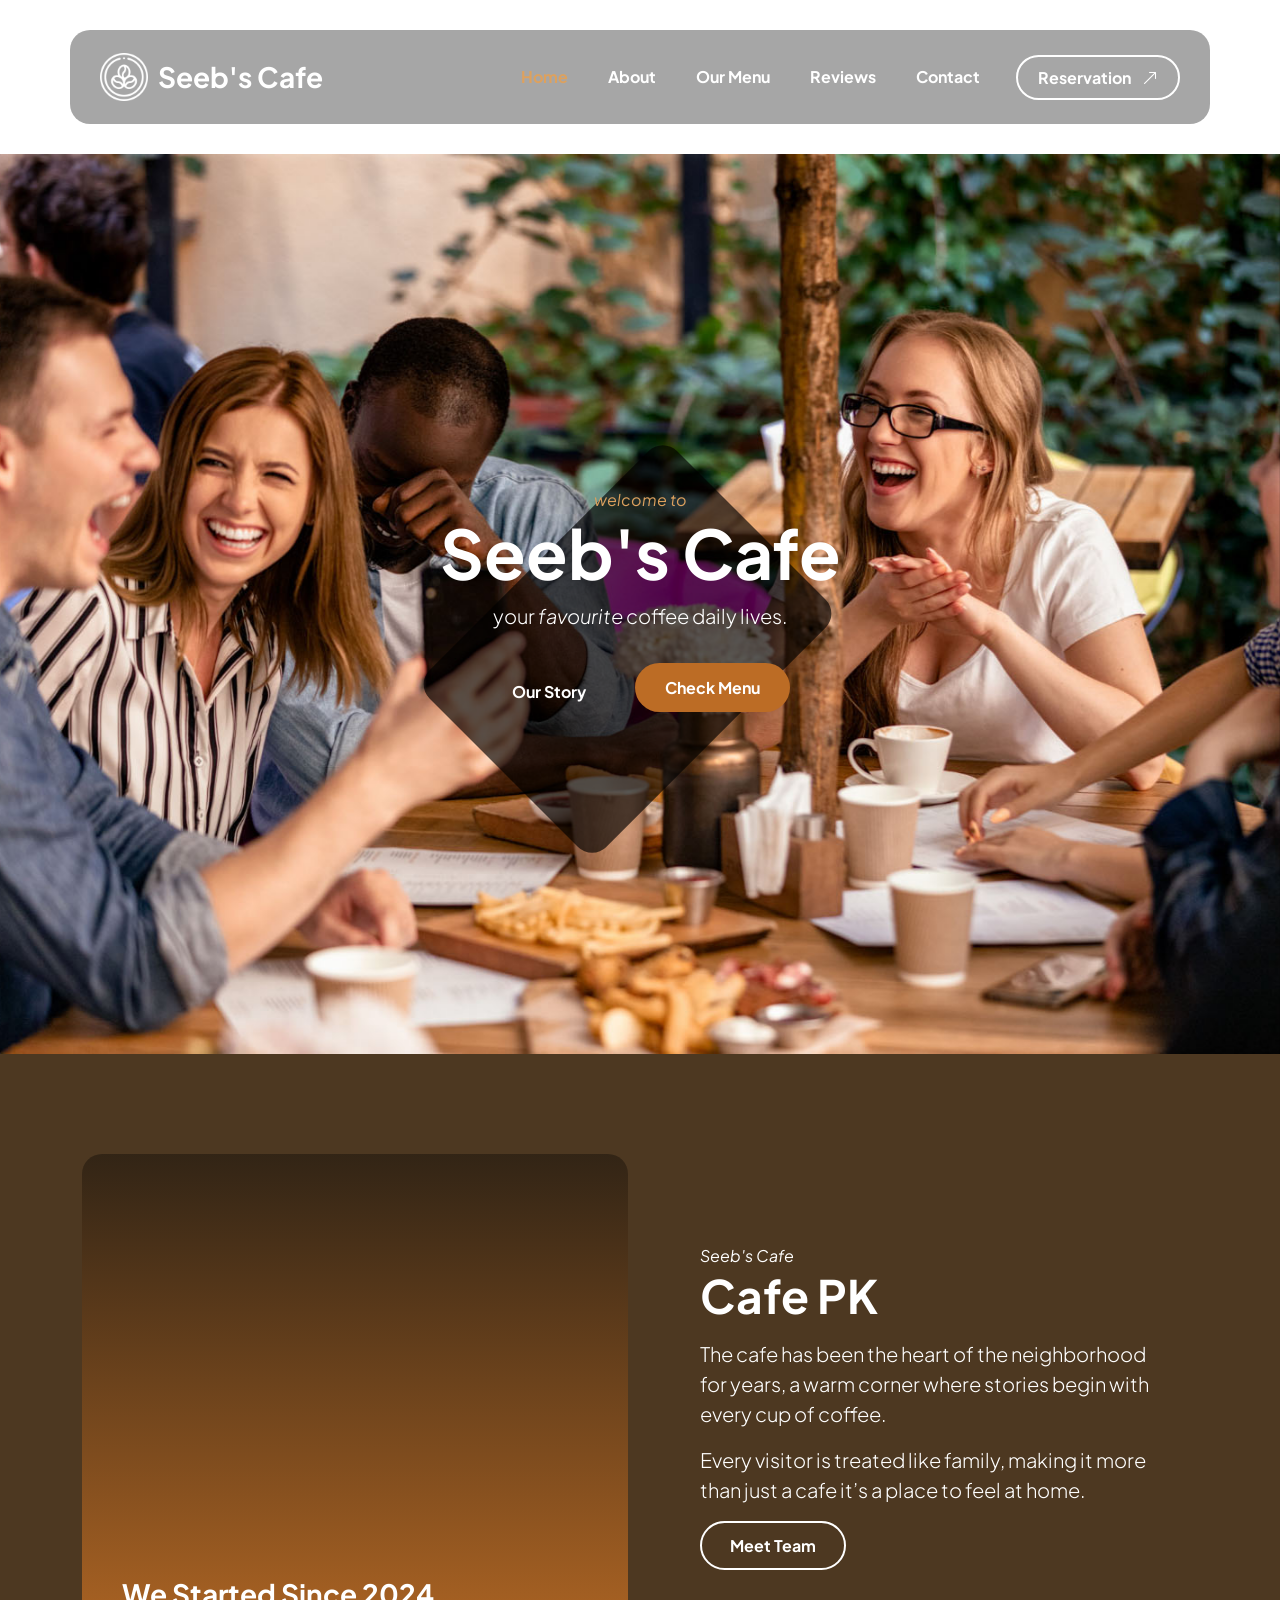
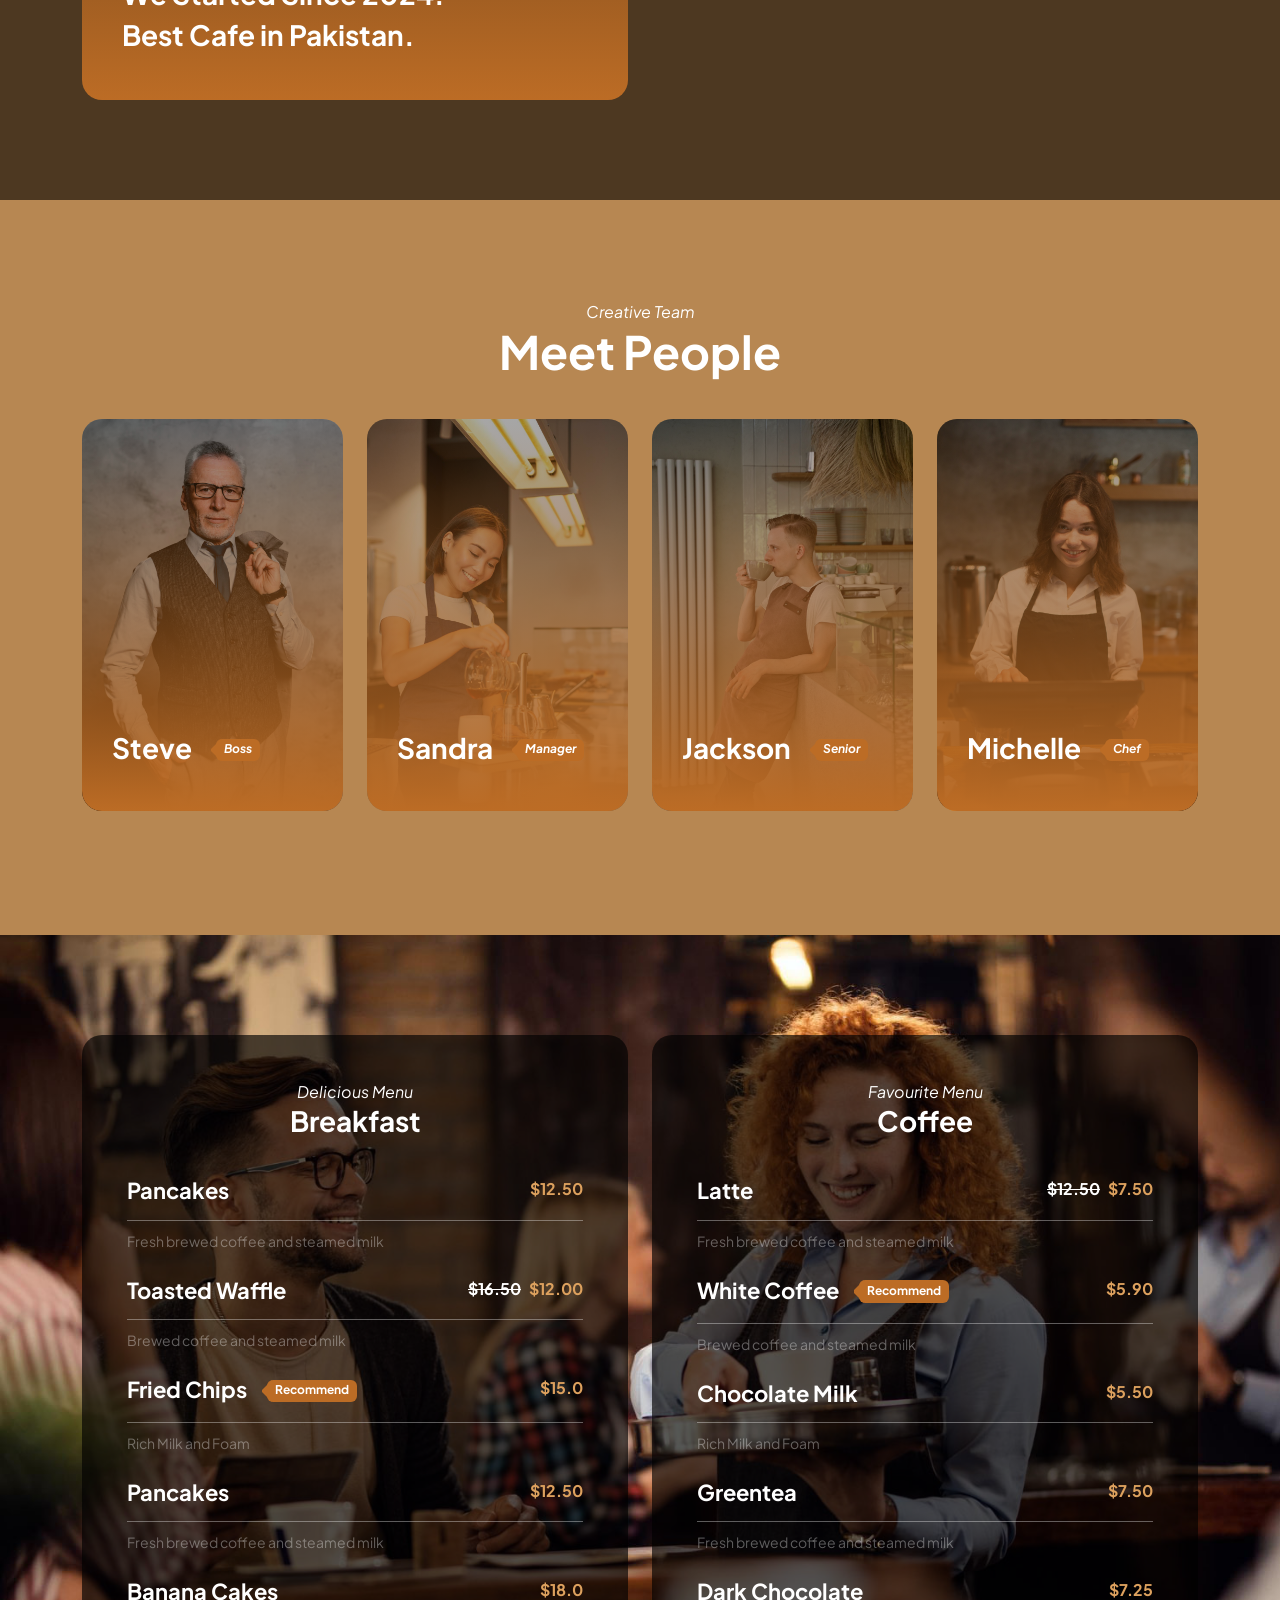
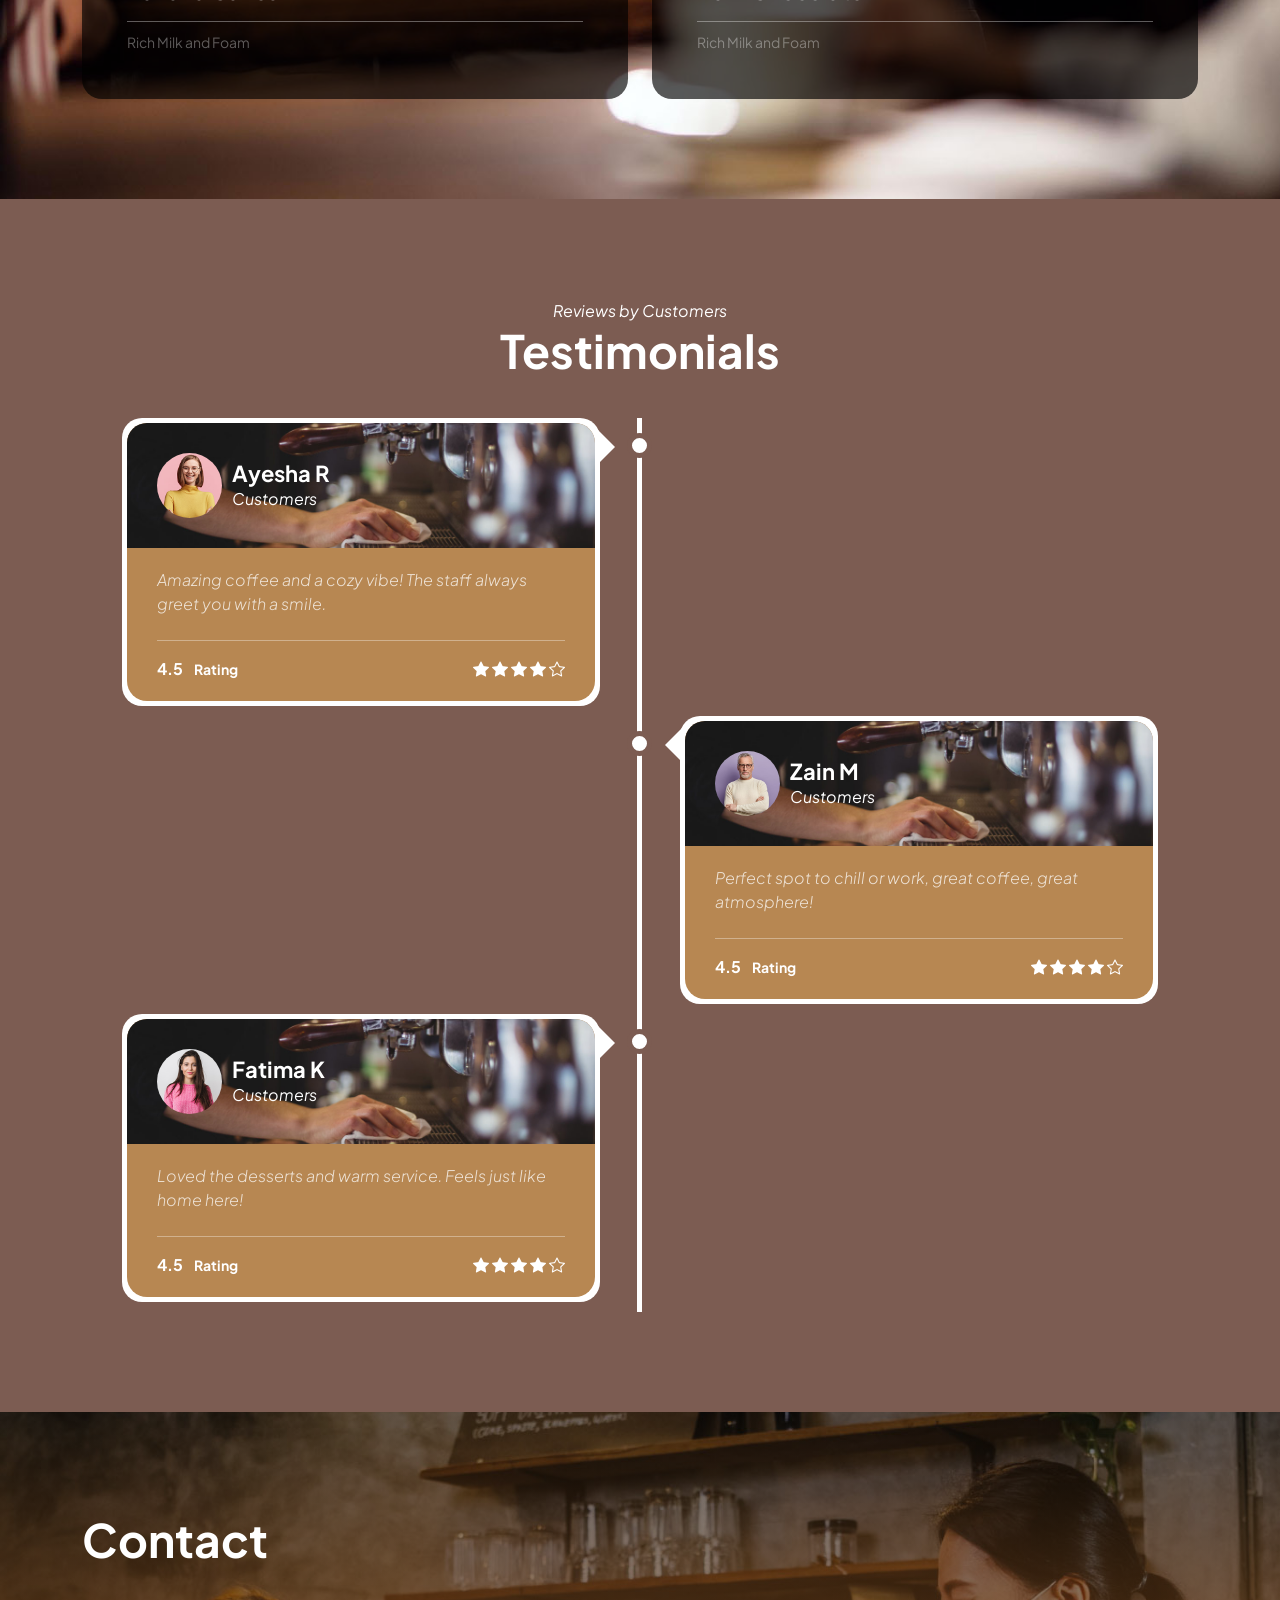
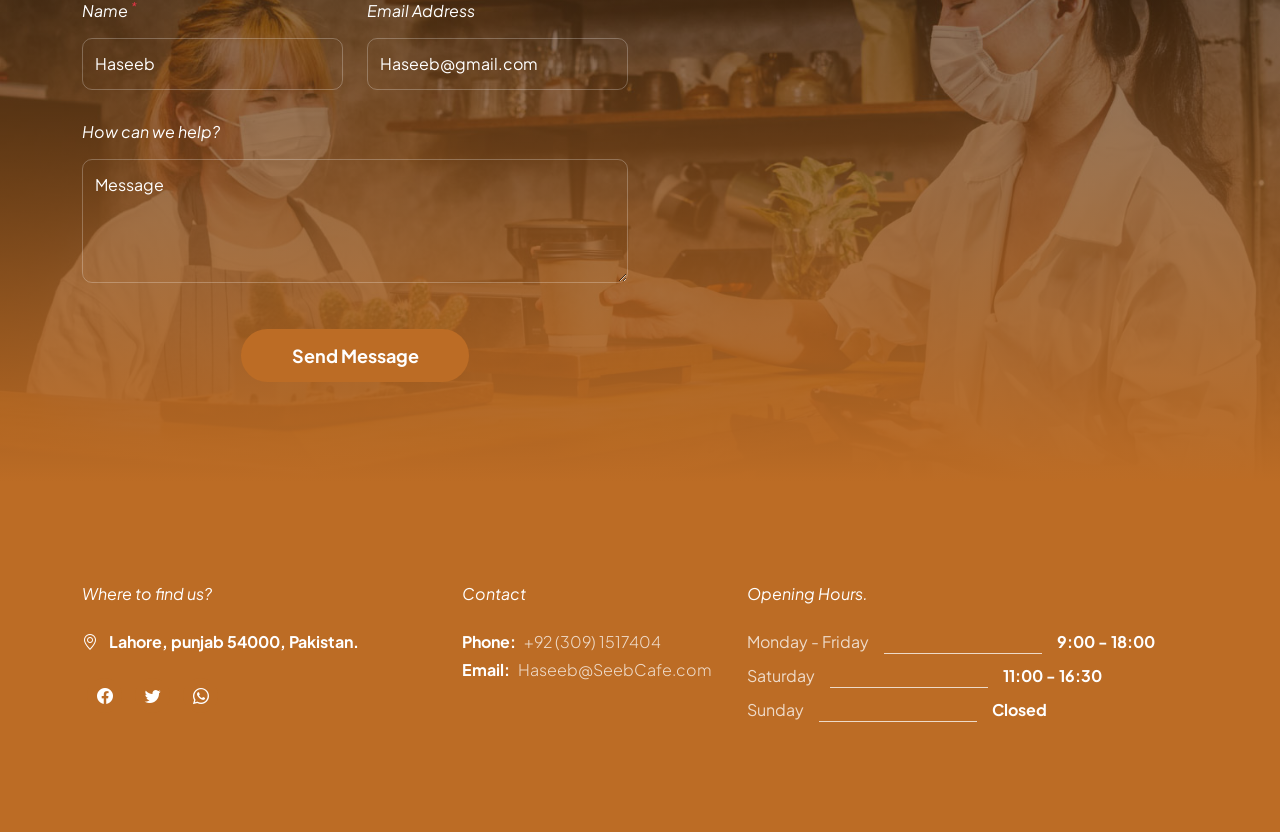
==== index.html @ f433fd65 "initial setup" ====
<!doctype html>
<html lang="en">
    <head>
        <meta charset="utf-8">
        <meta name="viewport" content="width=device-width, initial-scale=1">

        <meta name="description" content="">
        <meta name="author" content="">

        <title>Seeb's Cafe</title>

        <link rel="preconnect" href="https://fonts.googleapis.com">
        
        <link rel="preconnect" href="https://fonts.gstatic.com" crossorigin>

        <link href="https://fonts.googleapis.com/css2?family=Plus+Jakarta+Sans:ital,wght@0,200;0,400;0,600;0,700;1,200;1,700&display=swap" rel="stylesheet">
            
        <link href="css/bootstrap.min.css" rel="stylesheet">

        <link href="css/bootstrap-icons.css" rel="stylesheet">

        <link href="css/vegas.min.css" rel="stylesheet">

        <link href="css/tooplate-barista.css" rel="stylesheet">
        
    </head>
    
    <body>        
    <main>
    <nav class="navbar navbar-expand-lg">                
                    <div class="container">
                        <a class="navbar-brand d-flex align-items-center" href="index.html">
                            <img src="images/coffee-beans.png" class="navbar-brand-image img-fluid" alt="Seeb's Cafe">
                            Seeb's Cafe
                        </a>
        
                        <button class="navbar-toggler" type="button" data-bs-toggle="collapse" data-bs-target="#navbarNav" aria-controls="navbarNav" aria-expanded="false" aria-label="Toggle navigation">
                    <span class="navbar-toggler-icon"></span>
                        </button>
        
                        <div class="collapse navbar-collapse" id="navbarNav">
                            <ul class="navbar-nav ms-lg-auto">
                                <li class="nav-item">
                                    <a class="nav-link click-scroll" href="#section_1">Home</a>
                                </li>
        
                                <li class="nav-item">
                                    <a class="nav-link click-scroll" href="#section_2">About</a>
                                </li>

                                <li class="nav-item">
                                    <a class="nav-link click-scroll" href="#section_3">Our Menu</a>
                                </li>

                                <li class="nav-item">
                                    <a class="nav-link click-scroll" href="#section_4">Reviews</a>
                                </li>

                                <li class="nav-item">
                                    <a class="nav-link click-scroll" href="#section_5">Contact</a>
                                </li>
                            </ul>

                            <div class="ms-lg-3">
                                <a class="btn custom-btn custom-border-btn" href="reservation.html">
                                    Reservation
                                    <i class="bi-arrow-up-right ms-2"></i>
                                </a>
                            </div>
                        </div>
                    </div>
                </nav>


                <section class="hero-section d-flex justify-content-center align-items-center" id="section_1">

                    <div class="container">
                        <div class="row align-items-center">

                            <div class="col-lg-6 col-12 mx-auto">
                                <em class="small-text">welcome to</em>
                                
                                <h1>Seeb's Cafe</h1>

                                <p class="text-white mb-4 pb-lg-2">
                                    your <em>favourite</em> coffee daily lives.
                                </p>

                                <a class="btn custom-btn custom-border-btn smoothscroll me-3" href="#section_2">
                                    Our Story
                                </a>

                                <a class="btn custom-btn smoothscroll me-2 mb-2" href="#section_3"><strong>Check Menu</strong></a>
                            </div>

                        </div>
                    </div>

                    <div class="hero-slides"></div>
                </section>


                <section class="about-section section-padding" id="section_2">
                    <div class="section-overlay"></div>
                    <div class="container">
                        <div class="row align-items-center">

                            <div class="col-lg-6 col-12">
                                <div class="ratio ratio-1x1">
                                    <video autoplay="" loop="" muted="" class="custom-video" poster="">
                                        <source src="videos/pexels-mike-jones-9046237.mp4" type="video/mp4">

                                        Your browser does not support the video tag.
                                    </video>

                                    <div class="about-video-info d-flex flex-column">
                                        <h4 class="mt-auto">We Started Since 2024.</h4>

                                        <h4>Best Cafe in Pakistan.</h4>
                                    </div>
                                </div>
                            </div>

                            <div class="col-lg-5 col-12 mt-4 mt-lg-0 mx-auto">
                                <em class="text-white">Seeb's Cafe</em>

                                <h2 class="text-white mb-3">Cafe PK</h2>

                                <p class="text-white">The cafe has been the heart of the neighborhood for years, a warm corner where stories begin with every cup of coffee.
                                <p class="text-white">Every visitor is treated like family, making it more than just a cafe it’s a place to feel at home.
                                <a href="#Seeb's Cafe-team" class="smoothscroll btn custom-btn custom-border-btn mt-3 mb-4">Meet Team</a>
                            </div>

                        </div>
                    </div>
                </section>


                <section class="People-section section-padding section-bg" id="Seeb's Cafe-team">
                    <div class="container">
                        <div class="row justify-content-center">

                            <div class="col-lg-12 col-12 text-center mb-4 pb-lg-2">
                                <em class="text-white">Creative Team</em>

                                <h2 class="text-white">Meet People</h2>
                            </div>

                            <div class="col-lg-3 col-md-6 col-12 mb-4">
                                <div class="team-block-wrap">
                                    <div class="team-block-info d-flex flex-column">
                                        <div class="d-flex mt-auto mb-3">
                                            <h4 class="text-white mb-0">Steve</h4>

                                            <p class="badge ms-4"><em>Boss</em></p>
                                        </div>
                                    </div>

                                    <div class="team-block-image-wrap">
                                        <img src="images/team/portrait-elegant-old-man-wearing-suit.jpg" class="team-block-image img-fluid" alt="">
                                    </div>
                                </div>
                            </div>

                            <div class="col-lg-3 col-md-6 col-12 mb-4">
                                <div class="team-block-wrap">
                                    <div class="team-block-info d-flex flex-column">
                                        <div class="d-flex mt-auto mb-3">
                                            <h4 class="text-white mb-0">Sandra</h4>

                                            <p class="badge ms-4"><em>Manager</em></p>
                                        </div>
                                    </div>

                                    <div class="team-block-image-wrap">
                                        <img src="images/team/cute-korean-barista-girl-pouring-coffee-prepare-filter-batch-brew-pour-working-cafe.jpg" class="team-block-image img-fluid" alt="">
                                    </div>
                                </div>
                            </div>

                            <div class="col-lg-3 col-md-6 col-12 mb-4">
                                <div class="team-block-wrap">
                                    <div class="team-block-info d-flex flex-column">
                                        <div class="d-flex mt-auto mb-3">
                                            <h4 class="text-white mb-0">Jackson</h4>

                                            <p class="badge ms-4"><em>Senior</em></p>
                                        </div>

                                    </div>

                                    <div class="team-block-image-wrap">
                                        <img src="images/team/small-business-owner-drinking-coffee.jpg" class="team-block-image img-fluid" alt="">
                                    </div>
                                </div>
                            </div>

                            <div class="col-lg-3 col-md-6 col-12">
                                <div class="team-block-wrap">
                                    <div class="team-block-info d-flex flex-column">
                                        <div class="d-flex mt-auto mb-3">
                                            <h4 class="text-white mb-0">Michelle</h4>

                                            <p class="badge ms-4"><em>Chef</em></p>
                                        </div>

                                    </div>

                                    <div class="team-block-image-wrap">
                                        <img src="images/team/smiley-business-woman-working-cashier.jpg" class="team-block-image img-fluid" alt="">
                                    </div>
                                </div>
                            </div>

                        </div>
                    </div>
                </section>


                <section class="menu-section section-padding" id="section_3">
                    <div class="container">
                        <div class="row">

                            <div class="col-lg-6 col-12 mb-4 mb-lg-0">
                                <div class="menu-block-wrap">
                                    <div class="text-center mb-4 pb-lg-2">
                                        <em class="text-white">Delicious Menu</em>
                                        <h4 class="text-white">Breakfast</h4>
                                    </div>

                                    <div class="menu-block">
                                        <div class="d-flex">
                                            <h6>Pancakes</h6>
                                        
                                            <span class="underline"></span>

                                            <strong class="ms-auto">$12.50</strong>
                                        </div>

                                        <div class="border-top mt-2 pt-2">
                                            <small>Fresh brewed coffee and steamed milk</small>
                                        </div>
                                    </div>

                                    <div class="menu-block my-4">
                                        <div class="d-flex">
                                            <h6>
                                                Toasted Waffle
                                            </h6>
                                        
                                            <span class="underline"></span>

                                            <strong class="text-white ms-auto"><del>$16.50</del></strong>

                                            <strong class="ms-2">$12.00</strong>
                                        </div>

                                        <div class="border-top mt-2 pt-2">
                                            <small>Brewed coffee and steamed milk</small>
                                        </div>
                                    </div>

                                    <div class="menu-block">
                                        <div class="d-flex">
                                            <h6>Fried Chips
                                                <span class="badge ms-3">Recommend</span>
                                            </h6>
                                        
                                            <span class="underline"></span>

                                            <strong class="ms-auto">$15.0</strong>
                                        </div>

                                        <div class="border-top mt-2 pt-2">
                                            <small>Rich Milk and Foam</small>
                                        </div>
                                    </div>

                                    <div class="menu-block my-4">
                                        <div class="d-flex">
                                            <h6>Pancakes</h6>
                                        
                                            <span class="underline"></span>

                                            <strong class="ms-auto">$12.50</strong>
                                        </div>

                                        <div class="border-top mt-2 pt-2">
                                            <small>Fresh brewed coffee and steamed milk</small>
                                        </div>
                                    </div>

                                    <div class="menu-block">
                                        <div class="d-flex">
                                            <h6>Banana Cakes</h6>
                                        
                                            <span class="underline"></span>

                                            <strong class="ms-auto">$18.0</strong>
                                        </div>

                                        <div class="border-top mt-2 pt-2">
                                            <small>Rich Milk and Foam</small>
                                        </div>
                                    </div>
                                </div>
                            </div>

                            <div class="col-lg-6 col-12">
                                <div class="menu-block-wrap">
                                    <div class="text-center mb-4 pb-lg-2">
                                        <em class="text-white">Favourite Menu</em>
                                        <h4 class="text-white">Coffee</h4>
                                    </div>

                                    <div class="menu-block">
                                        <div class="d-flex">
                                            <h6>Latte</h6>
                                        
                                            <span class="underline"></span>

                                            <strong class="text-white ms-auto"><del>$12.50</del></strong>

                                            <strong class="ms-2">$7.50</strong>
                                        </div>

                                        <div class="border-top mt-2 pt-2">
                                            <small>Fresh brewed coffee and steamed milk</small>
                                        </div>
                                    </div>

                                    <div class="menu-block my-4">
                                        <div class="d-flex">
                                            <h6>
                                                White Coffee
                                                <span class="badge ms-3">Recommend</span>
                                            </h6>
                                        
                                            <span class="underline"></span>

                                            <strong class="ms-auto">$5.90</strong>
                                        </div>

                                        <div class="border-top mt-2 pt-2">
                                            <small>Brewed coffee and steamed milk</small>
                                        </div>
                                    </div>

                                    <div class="menu-block">
                                        <div class="d-flex">
                                            <h6>Chocolate Milk</h6>
                                        
                                            <span class="underline"></span>

                                            <strong class="ms-auto">$5.50</strong>
                                        </div>

                                        <div class="border-top mt-2 pt-2">
                                            <small>Rich Milk and Foam</small>
                                        </div>
                                    </div>

                                    <div class="menu-block my-4">
                                        <div class="d-flex">
                                            <h6>Greentea</h6>
                                        
                                            <span class="underline"></span>

                                            <strong class="ms-auto">$7.50</strong>
                                        </div>

                                        <div class="border-top mt-2 pt-2">
                                            <small>Fresh brewed coffee and steamed milk</small>
                                        </div>
                                    </div>

                                    <div class="menu-block">
                                        <div class="d-flex">
                                            <h6>Dark Chocolate</h6>
                                        
                                            <span class="underline"></span>

                                            <strong class="ms-auto">$7.25</strong>
                                        </div>

                                        <div class="border-top mt-2 pt-2">
                                            <small>Rich Milk and Foam</small>
                                        </div>
                                    </div>
                                </div>
                            </div>

                        </div>
                    </div>
                </section>


                <section class="reviews-section section-padding section-bg" id="section_4">
                    <div class="container">
                        <div class="row justify-content-center">

                            <div class="col-lg-12 col-12 text-center mb-4 pb-lg-2">
                                <em class="text-white">Reviews by Customers</em>

                                <h2 class="text-white">Testimonials</h2>
                            </div>

                            <div class="timeline">
                                <div class="timeline-container timeline-container-left">
                                    <div class="timeline-content">
                                        <div class="reviews-block">
                                            <div class="reviews-block-image-wrap d-flex align-items-center">
                                                <img src="images/reviews/young-woman-with-round-glasses-yellow-sweater.jpg" class="reviews-block-image img-fluid" alt="">

                                                <div class="">
                                                    <h6 class="text-white mb-0">Ayesha R</h6>
                                                    <em class="text-white"> Customers</em>
                                                </div>
                                            </div>

                                            <div class="reviews-block-info">
                                                <p>Amazing coffee and a cozy vibe! The staff always greet you with a smile.</p>

                                                <div class="d-flex border-top pt-3 mt-4">
                                                    <strong class="text-white">4.5 <small class="ms-2">Rating</small></strong>

                                                    <div class="reviews-group ms-auto">
                                                        <i class="bi-star-fill"></i>
                                                        <i class="bi-star-fill"></i>
                                                        <i class="bi-star-fill"></i>
                                                        <i class="bi-star-fill"></i>
                                                        <i class="bi-star"></i>
                                                    </div>
                                                </div>
                                            </div>
                                        </div>
                                    </div>
                                </div>

                                <div class="timeline-container timeline-container-right">
                                    <div class="timeline-content">
                                        <div class="reviews-block">
                                            <div class="reviews-block-image-wrap d-flex align-items-center">
                                                <img src="images/reviews/senior-man-white-sweater-eyeglasses.jpg" class="reviews-block-image img-fluid" alt="">

                                                <div class="">
                                                    <h6 class="text-white mb-0">Zain M</h6>
                                                    <em class="text-white"> Customers</em>
                                                </div>
                                            </div>

                                            <div class="reviews-block-info">
                                                <p>Perfect spot to chill or work, great coffee, great atmosphere!</p>

                                                <div class="d-flex border-top pt-3 mt-4">
                                                    <strong class="text-white">4.5 <small class="ms-2">Rating</small></strong>

                                                    <div class="reviews-group ms-auto">
                                                        <i class="bi-star-fill"></i>
                                                        <i class="bi-star-fill"></i>
                                                        <i class="bi-star-fill"></i>
                                                        <i class="bi-star-fill"></i>
                                                        <i class="bi-star"></i>
                                                    </div>
                                                </div>
                                            </div>
                                        </div>
                                    </div>
                                </div>

                                <div class="timeline-container timeline-container-left">
                                    <div class="timeline-content">
                                        <div class="reviews-block">
                                            <div class="reviews-block-image-wrap d-flex align-items-center">
                                                <img src="images/reviews/young-beautiful-woman-pink-warm-sweater-natural-look-smiling-portrait-isolated-long-hair.jpg" class="reviews-block-image img-fluid" alt="">

                                                <div class="">
                                                    <h6 class="text-white mb-0">Fatima K</h6>
                                                    <em class="text-white"> Customers</em>
                                                </div>
                                            </div>

                                            <div class="reviews-block-info">
                                                <p>Loved the desserts and warm service. Feels just like home here!</p>

                                                <div class="d-flex border-top pt-3 mt-4">
                                                    <strong class="text-white">4.5 <small class="ms-2">Rating</small></strong>

                                                    <div class="reviews-group ms-auto">
                                                        <i class="bi-star-fill"></i>
                                                        <i class="bi-star-fill"></i>
                                                        <i class="bi-star-fill"></i>
                                                        <i class="bi-star-fill"></i>
                                                        <i class="bi-star"></i>
                                                    </div>
                                                </div>
                                            </div>
                                        </div>
                                    </div>
                                </div>
                            </div>

                        </div>
                    </div>
                </section>


                <section class="contact-section section-padding" id="section_5">
                    <div class="container">
                        <div class="row">   

                            <div class="col-lg-12 col-12">
                                <h2 class="text-white mb-4 pb-lg-2">Contact</h2>
                            </div>

                            <div class="col-lg-6 col-12">
                                <form action="#" method="post" class="custom-form contact-form" role="form">

                                <div class="row">
                                    
                                    <div class="col-lg-6 col-12">
                                        <label for="name" class="form-label">Name <sup class="text-danger">*</sup></label>

                                        <input type="text" name="name" id="name" class="form-control" placeholder="Haseeb" required="">
                                    </div>

                                    <div class="col-lg-6 col-12">
                                        <label for="email" class="form-label">Email Address</label>

                                        <input type="email" name="email" id="email" pattern="[^ @]*@[^ @]*" class="form-control" placeholder="Haseeb@gmail.com" required="">
                                    </div>

                                    <div class="col-12">
                                        <label for="message" class="form-label">How can we help?</label>

                                        <textarea name="message" rows="4" class="form-control" id="message" placeholder="Message" required=""></textarea>
                                        
                                    </div>
                                </div>

                                <div class="col-lg-5 col-12 mx-auto mt-3">
                                    <button type="submit" class="form-control">Send Message</button>
                                </div>
                            </form>
                            </div>

                            <div class="col-lg-6 col-12 mx-auto mt-5 mt-lg-0 ps-lg-5">
                                <iframe class="google-map" src="https://www.google.com/maps/embed?pb=!1m18!1m12!1m3!1d5039.668141741662!2d72.81814769288509!3d19.043340656729775!2m3!1f0!2f0!3f0!3m2!1i1024!2i768!4f13.1!3m3!1m2!1s0x3be7c994f34a7355%3A0x2680d63a6f7e33c2!2sLover%20Point!5e1!3m2!1sen!2sth!4v1692722771770!5m2!1sen!2sth" width="100%" height="300" style="border:0;" allowfullscreen="" loading="lazy" referrerpolicy="no-referrer-when-downgrade"></iframe>  
                            </div>

                        </div>
                    </div>
                </section>


                <footer class="site-footer">
                    <div class="container">
                        <div class="row">

                            <div class="col-lg-4 col-12 me-auto">
                                <em class="text-white d-block mb-4">Where to find us?</em>

                                <strong class="text-white">
                                    <i class="bi-geo-alt me-2"></i>
                                    Lahore, punjab 54000, Pakistan.
                                </strong>

                                <ul class="social-icon mt-4">
                                    <li class="social-icon-item">
                                        <a href="#" class="social-icon-link bi-facebook">
                                        </a>
                                    </li>
        
                                    <li class="social-icon-item">
                                        <a href="https://x.com/minthu" target="_new" class="social-icon-link bi-twitter">
                                        </a>
                                    </li>

                                    <li class="social-icon-item">
                                        <a href="#" class="social-icon-link bi-whatsapp">
                                        </a>
                                    </li>
                                </ul>
                            </div>

                            <div class="col-lg-3 col-12 mt-4 mb-3 mt-lg-0 mb-lg-0">
                                <em class="text-white d-block mb-4">Contact</em>

                                <p class="d-flex mb-1">
                                    <strong class="me-2">Phone:</strong>
                                    <a href="tel: 305-240-9671" class="site-footer-link">
                                        +92 (309) 1517404
                                    </a>
                                </p>

                                <p class="d-flex">
                                    <strong class="me-2">Email:</strong>

                                    <a href="mailto:info@yourgmail.com" class="site-footer-link">
                                        Haseeb@SeebCafe.com
                                    </a>
                                </p>
                            </div>


                            <div class="col-lg-5 col-12">
                                <em class="text-white d-block mb-4">Opening Hours.</em>

                                <ul class="opening-hours-list">
                                    <li class="d-flex">
                                        Monday - Friday
                                        <span class="underline"></span>

                                        <strong>9:00 - 18:00</strong>
                                    </li>

                                    <li class="d-flex">
                                        Saturday
                                        <span class="underline"></span>

                                        <strong>11:00 - 16:30</strong>
                                    </li>

                                    <li class="d-flex">
                                        Sunday
                                        <span class="underline"></span>

                                        <strong>Closed</strong>
                                    </li>
                                </ul>
                            </div>

                            
                    </div>
                </footer>
            </main>

        <script src="js/jquery.min.js"></script>
        <script src="js/bootstrap.min.js"></script>
        <script src="js/jquery.sticky.js"></script>
        <script src="js/click-scroll.js"></script>
        <script src="js/vegas.min.js"></script>
        <script src="js/custom.js"></script>

    </body>
</html>
---- css/vegas.min.css ----
.vegas-content-scrollable,.vegas-overlay,.vegas-slide,.vegas-slide-inner,.vegas-timer{position:absolute;top:0;left:0;bottom:0;right:0;overflow:hidden;border:none;padding:0;margin:0}.vegas-content-scrollable{position:relative;height:100%;overflow:auto}.vegas-overlay{opacity:.5;background:url(./overlays/02.png) center center}.vegas-timer{top:auto;bottom:0;height:2px}.vegas-timer-progress{width:0%;height:100%;background:#fff;transition:width ease-out}.vegas-timer-running .vegas-timer-progress{width:100%}.vegas-slide,.vegas-slide-inner{margin:0;padding:0;background:center center no-repeat;transform:translateZ(0);will-change:transform,opacity}body .vegas-container{overflow:hidden!important;position:relative}.vegas-video{min-width:100%;min-height:100%;width:auto;height:auto}body.vegas-container{overflow:auto;position:static;z-index:-2}body.vegas-container>.vegas-overlay,body.vegas-container>.vegas-slide,body.vegas-container>.vegas-timer{position:fixed;z-index:-1}.vegas-transition-blur,.vegas-transition-blur2{opacity:0;filter:blur(32px) brightness(1.01)}.vegas-transition-blur-in,.vegas-transition-blur2-in{opacity:1;filter:blur(0) brightness(1.01)}.vegas-transition-blur2-out{opacity:0}.vegas-transition-burn,.vegas-transition-burn2{opacity:0;filter:contrast(1000%) saturate(1000%)}.vegas-transition-burn-in,.vegas-transition-burn2-in{opacity:1;filter:contrast(100%) saturate(100%)}.vegas-transition-burn2-out{opacity:0;filter:contrast(1000%) saturate(1000%)}.vegas-transition-fade,.vegas-transition-fade2{opacity:0}.vegas-transition-fade-in,.vegas-transition-fade2-in{opacity:1}.vegas-transition-fade2-out{opacity:0}.vegas-transition-flash,.vegas-transition-flash2{opacity:0;filter:brightness(25)}.vegas-transition-flash-in,.vegas-transition-flash2-in{opacity:1;filter:brightness(1)}.vegas-transition-flash2-out{opacity:0;filter:brightness(25)}.vegas-transition-negative,.vegas-transition-negative2{opacity:0;filter:invert(100%)}.vegas-transition-negative-in,.vegas-transition-negative2-in{opacity:1;filter:invert(0)}.vegas-transition-negative2-out{opacity:0;filter:invert(100%)}.vegas-transition-slideDown,.vegas-transition-slideDown2{transform:translateY(-100%)}.vegas-transition-slideDown-in,.vegas-transition-slideDown2-in{transform:translateY(0)}.vegas-transition-slideDown2-out{transform:translateY(100%)}.vegas-transition-slideLeft,.vegas-transition-slideLeft2{transform:translateX(100%)}.vegas-transition-slideLeft-in,.vegas-transition-slideLeft2-in{transform:translateX(0)}.vegas-transition-slideLeft2-out,.vegas-transition-slideRight,.vegas-transition-slideRight2{transform:translateX(-100%)}.vegas-transition-slideRight-in,.vegas-transition-slideRight2-in{transform:translateX(0)}.vegas-transition-slideRight2-out{transform:translateX(100%)}.vegas-transition-slideUp,.vegas-transition-slideUp2{transform:translateY(100%)}.vegas-transition-slideUp-in,.vegas-transition-slideUp2-in{transform:translateY(0)}.vegas-transition-slideUp2-out{transform:translateY(-100%)}.vegas-transition-swirlLeft,.vegas-transition-swirlLeft2{transform:scale(2) rotate(35deg);opacity:0}.vegas-transition-swirlLeft-in,.vegas-transition-swirlLeft2-in{transform:scale(1) rotate(0);opacity:1}.vegas-transition-swirlLeft2-out,.vegas-transition-swirlRight,.vegas-transition-swirlRight2{transform:scale(2) rotate(-35deg);opacity:0}.vegas-transition-swirlRight-in,.vegas-transition-swirlRight2-in{transform:scale(1) rotate(0);opacity:1}.vegas-transition-swirlRight2-out{transform:scale(2) rotate(35deg);opacity:0}.vegas-transition-zoomIn,.vegas-transition-zoomIn2{transform:scale(0);opacity:0}.vegas-transition-zoomIn-in,.vegas-transition-zoomIn2-in{transform:scale(1);opacity:1}.vegas-transition-zoomIn2-out,.vegas-transition-zoomOut,.vegas-transition-zoomOut2{transform:scale(2);opacity:0}.vegas-transition-zoomOut-in,.vegas-transition-zoomOut2-in{transform:scale(1);opacity:1}.vegas-transition-zoomOut2-out{transform:scale(0);opacity:0}.vegas-animation-kenburns{-webkit-animation:kenburns ease-out;animation:kenburns ease-out}@-webkit-keyframes kenburns{0%{transform:scale(1.5)}100%{transform:scale(1)}}@keyframes kenburns{0%{transform:scale(1.5)}100%{transform:scale(1)}}.vegas-animation-kenburnsDownLeft{-webkit-animation:kenburnsDownLeft ease-out;animation:kenburnsDownLeft ease-out}@-webkit-keyframes kenburnsDownLeft{0%{transform:scale(1.5) translate(10%,-10%)}100%{transform:scale(1) translate(0,0)}}@keyframes kenburnsDownLeft{0%{transform:scale(1.5) translate(10%,-10%)}100%{transform:scale(1) translate(0,0)}}.vegas-animation-kenburnsDownRight{-webkit-animation:kenburnsDownRight ease-out;animation:kenburnsDownRight ease-out}@-webkit-keyframes kenburnsDownRight{0%{transform:scale(1.5) translate(-10%,-10%)}100%{transform:scale(1) translate(0,0)}}@keyframes kenburnsDownRight{0%{transform:scale(1.5) translate(-10%,-10%)}100%{transform:scale(1) translate(0,0)}}.vegas-animation-kenburnsDown{-webkit-animation:kenburnsDown ease-out;animation:kenburnsDown ease-out}@-webkit-keyframes kenburnsDown{0%{transform:scale(1.5) translate(0,-10%)}100%{transform:scale(1) translate(0,0)}}@keyframes kenburnsDown{0%{transform:scale(1.5) translate(0,-10%)}100%{transform:scale(1) translate(0,0)}}.vegas-animation-kenburnsLeft{-webkit-animation:kenburnsLeft ease-out;animation:kenburnsLeft ease-out}@-webkit-keyframes kenburnsLeft{0%{transform:scale(1.5) translate(10%,0)}100%{transform:scale(1) translate(0,0)}}@keyframes kenburnsLeft{0%{transform:scale(1.5) translate(10%,0)}100%{transform:scale(1) translate(0,0)}}.vegas-animation-kenburnsRight{-webkit-animation:kenburnsRight ease-out;animation:kenburnsRight ease-out}@-webkit-keyframes kenburnsRight{0%{transform:scale(1.5) translate(-10%,0)}100%{transform:scale(1) translate(0,0)}}@keyframes kenburnsRight{0%{transform:scale(1.5) translate(-10%,0)}100%{transform:scale(1) translate(0,0)}}.vegas-animation-kenburnsUpLeft{-webkit-animation:kenburnsUpLeft ease-out;animation:kenburnsUpLeft ease-out}@-webkit-keyframes kenburnsUpLeft{0%{transform:scale(1.5) translate(10%,10%)}100%{transform:scale(1) translate(0,0)}}@keyframes kenburnsUpLeft{0%{transform:scale(1.5) translate(10%,10%)}100%{transform:scale(1) translate(0,0)}}.vegas-animation-kenburnsUpRight{-webkit-animation:kenburnsUpRight ease-out;animation:kenburnsUpRight ease-out}@-webkit-keyframes kenburnsUpRight{0%{transform:scale(1.5) translate(-10%,10%)}100%{transform:scale(1) translate(0,0)}}@keyframes kenburnsUpRight{0%{transform:scale(1.5) translate(-10%,10%)}100%{transform:scale(1) translate(0,0)}}.vegas-animation-kenburnsUp{-webkit-animation:kenburnsUp ease-out;animation:kenburnsUp ease-out}@-webkit-keyframes kenburnsUp{0%{transform:scale(1.5) translate(0,10%)}100%{transform:scale(1) translate(0,0)}}@keyframes kenburnsUp{0%{transform:scale(1.5) translate(0,10%)}100%{transform:scale(1) translate(0,0)}}
/*# sourceMappingURL=vegas.min.css.map */
---- css/tooplate-barista.css ----
:root {
--white-color:                  #ffffff;
--primary-color:                #BC6C25;
--secondary-color:              #DDA15E;
--section-bg-color:             #b78752;
--custom-btn-bg-color:          #BC6C25;
--custom-btn-bg-hover-color:    #DDA15E;
--dark-color:                   #000000;
--p-color:                      #717275;
--border-color:                 #7fffd4;
--link-hover-color:             #E76F51;
--body-font-family:             'Plus Jakarta Sans', sans-serif;
--h1-font-size:                 68px;
--h2-font-size:                 46px;
--h3-font-size:                 32px;
--h4-font-size:                 28px;
--h5-font-size:                 24px;
--h6-font-size:                 22px;
--p-font-size:                  20px;
--btn-font-size:                16px;
--form-btn-font-size:           18px;
--menu-font-size:               16px;
--border-radius-large:          100px;
--border-radius-medium:         20px;
--border-radius-small:          10px;
--font-weight-thin:             200;
--font-weight-light:            300;
--font-weight-normal:           400;
--font-weight-bold:             700;
}
body {
background-color: var(--white-color);
font-family: var(--body-font-family); 
}
h2,h3,h4,h5,h6 {
  color: var(--dark-color);
}
h1,h2,h3,h4,h5,h6 {
  font-weight: var(--font-weight-bold);
}
h1 {
  font-size: var(--h1-font-size);
}
h2 {
  font-size: var(--h2-font-size);
}
h3 {
  font-size: var(--h3-font-size);
}
h4 {
  font-size: var(--h4-font-size);
}
h5 {
  font-size: var(--h5-font-size);
}
h6 {
  font-size: var(--h6-font-size);
}
p {
  color: var(--p-color);
  font-size: var(--p-font-size);
  font-weight: var(--font-weight-light);
}

ul li {
  color: var(--p-color);
  font-size: var(--p-font-size);
  font-weight: var(--font-weight-light);
}

a, 
button {
  touch-action: manipulation;
  transition: all 0.3s;
}

a {
  display: inline-block;
  color: var(--primary-color);
  text-decoration: none;
}

a:hover {
  color: var(--link-hover-color);
}

b,
strong {
  font-weight: var(--font-weight-bold);
}


/*---------------------------------------
  SECTION               
-----------------------------------------*/
.section-padding {
  padding-top: 100px;
  padding-bottom: 100px;
}

.section-bg {
  background-color: var(--section-bg-color);
}

.section-overlay {
  background-color: var(--dark-color);
  position: absolute;
  z-index: 9;
  top: 0;
  left: 0;
  pointer-events: none;
  width: 100%;
  height: 100%;
  opacity: 0.65;
}

.section-overlay + .container {
  position: relative;
  z-index: 22;
}

.back-top-icon {
  font-size: var(--h2-font-size);
}


/*---------------------------------------
  TIMELINE               
-----------------------------------------*/
.timeline {
  position: relative;
  max-width: 1200px;
  margin: 0 auto;
}

.timeline::after {
  content: '';
  position: absolute;
  width: 5px;
  background-color: var(--white-color);
  top: 0;
  bottom: 0;
  left: 50%;
  margin-left: -3px;
}

.timeline-container {
  padding: 10px 40px;
  padding-top: 0;
  position: relative;
  background-color: inherit;
  width: 50%;
}

.timeline-container::after {
  content: '';
  position: absolute;
  width: 25px;
  height: 25px;
  right: -12px;
  background-color: var(--white-color);
  border: 5px solid #7c5c52;
  top: 15px;
  border-radius: 50%;
  z-index: 1;
}

.timeline-container-left {
  left: 0;
}

.timeline-container-right {
  left: 50%;
}

.timeline-container-left::before {
  content: " ";
  height: 0;
  position: absolute;
  top: 9px;
  width: 0;
  z-index: 1;
  right: 25px;
  border: medium solid white;
  border-width: 20px 0 20px 20px;
  border-color: transparent transparent transparent white;
}

.timeline-container-right::before {
  content: " ";
  height: 0;
  position: absolute;
  top: 9px;
  width: 0;
  z-index: 1;
  left: 25px;
  border: medium solid white;
  border-width: 20px 20px 20px 0;
  border-color: transparent white transparent transparent;
}

.timeline-container-right::after {
  left: -13px;
}

.timeline-content {
  padding: 5px;
  background-color: var(--white-color);
  position: relative;
  border-radius: var(--border-radius-medium);
}

@media screen and (max-width: 991px) {
  .timeline::after {
    left: 31px;
  }

  .timeline-container {
    width: 100%;
    padding-left: 70px;
    padding-right: 25px;
  }

  .timeline-container::before {
    left: 58px;
    border: medium solid white;
    border-width: 20px 20px 20px 0;
    border-color: transparent white transparent transparent;
  }

  .timeline-container-left::after, .timeline-container-right::after {
    left: 6px;
  }

  .timeline-container-right {
    left: 0%;
  }
}


/*---------------------------------------
  CUSTOM BUTTON               
-----------------------------------------*/
.custom-btn {
  background: var(--custom-btn-bg-color);
  border: 2px solid transparent;
  border-radius: var(--border-radius-large);
  color: var(--white-color);
  font-size: var(--btn-font-size);
  font-weight: var(--font-weight-bold);
  line-height: normal;
  transition: all 0.3s;
  padding: 12px 28px;
}

.custom-btn:hover {
  background: var(--custom-btn-bg-hover-color);
  color: var(--white-color);
}

.custom-border-btn {
  background: transparent;
  border: 2px solid var(--white-color);
  color: var(--white-color);
}

.custom-border-btn:hover {
  background: var(--white-color);
  color: var(--secondary-color);
}

.custom-btn-bg-white {
  border-color: var(--white-color);
  color: var(--white-color);
}

.custom-btn-italic {
  font-style: italic;
}


/*---------------------------------------
  NAVIGATION BAR & OFFCANVAS              
-----------------------------------------*/
.sticky-wrapper {
  position: absolute;
  z-index: 999999;
  top: 0;
  right: 0;
  left: 0;
}

.sticky-wrapper.is-sticky .container {
  background: rgba(0, 0, 0, 0.65);
  border-radius: var(--border-radius-medium);
  padding: 15px 30px;
}

.navbar {
  background: transparent;
  z-index: 999999;
  padding-top: 30px;
  padding-bottom: 30px;
}

.navbar .container {
  background: rgba(0, 0, 0, 0.35);
  border-radius: var(--border-radius-medium);
  padding: 15px 30px;
}

.navbar-brand,
.navbar-brand:hover {
  font-size: var(--h4-font-size);
  font-weight: var(--font-weight-bold);
  display: block;
  color: var(--white-color);
}

.navbar .navbar-brand-image {
  filter: brightness(0) invert(1);
}

.navbar-brand-image {
  width: 48px;
  height: auto;
  margin-right: 10px;
}

.navbar .custom-btn {
  padding: 10px 20px;
}

.navbar-expand-lg .navbar-nav .nav-link {
  border-radius: var(--border-radius-large);
  margin: 10px;
  padding: 10px;
}

.navbar-nav .nav-link {
  display: inline-block;
  color: var(--white-color);
  font-size: var(--menu-font-size);
  font-weight: var(--font-weight-bold);
  padding-top: 15px;
  padding-bottom: 15px;
}

.navbar-nav .nav-link.active, 
.navbar-nav .nav-link:hover {
  color: var(--secondary-color);
}

.navbar .dropdown-menu {
  background: var(--white-color);
  box-shadow: 0 1rem 3rem rgba(0,0,0,.175);
  border: 0;
  display: inherit;
  opacity: 0;
  min-width: 9rem;
  margin-top: 20px;
  padding: 13px 0 10px 0;
  transition: all 0.3s;
  pointer-events: none;
}

.navbar .dropdown-menu::before {
  content: "";
  width: 0;
  height: 0;
  border-left: 20px solid transparent;
  border-right: 20px solid transparent;
  border-bottom: 15px solid var(--white-color);
  position: absolute;
  top: -10px;
  left: 10px;
}

.navbar .dropdown-item {
  display: inline-block;
  color: var(--p-color);
  font-size: var(--menu-font-size);
  font-weight: var(--font-weight-medium);
  position: relative;
}

.navbar .dropdown-item.active, 
.navbar .dropdown-item:active,
.navbar .dropdown-item:focus, 
.navbar .dropdown-item:hover {
  background: transparent;
  color: var(--link-hover-color);
}

.navbar .dropdown-toggle::after {
  content: "\f282";
  display: inline-block;
  font-family: bootstrap-icons !important;
  font-size: var(--menu-font-size);
  font-style: normal;
  font-weight: normal !important;
  font-variant: normal;
  text-transform: none;
  line-height: 1;
  vertical-align: -.125em;
  -webkit-font-smoothing: antialiased;
  -moz-osx-font-smoothing: grayscale;
  position: relative;
  left: 2px;
  border: 0;
}

@media screen and (min-width: 992px) {
  .navbar .dropdown:hover .dropdown-menu {
    opacity: 1;
    margin-top: 0;
    pointer-events: auto;
  }
}

.navbar-toggler {
  border: 0;
  padding: 0;
  cursor: pointer;
  margin: 0;
  width: 30px;
  height: 35px;
  outline: none;
}

.navbar-toggler:focus {
  outline: none;
  box-shadow: none;
}

.navbar-toggler[aria-expanded="true"] .navbar-toggler-icon {
  background: transparent;
}

.navbar-toggler[aria-expanded="true"] .navbar-toggler-icon:before,
.navbar-toggler[aria-expanded="true"] .navbar-toggler-icon:after {
  transition: top 300ms 50ms ease, -webkit-transform 300ms 350ms ease;
  transition: top 300ms 50ms ease, transform 300ms 350ms ease;
  transition: top 300ms 50ms ease, transform 300ms 350ms ease, -webkit-transform 300ms 350ms ease;
  top: 0;
}

.navbar-toggler[aria-expanded="true"] .navbar-toggler-icon:before {
  transform: rotate(45deg);
}

.navbar-toggler[aria-expanded="true"] .navbar-toggler-icon:after {
  transform: rotate(-45deg);
}

.navbar-toggler .navbar-toggler-icon {
  background: var(--white-color);
  transition: background 10ms 300ms ease;
  display: block;
  width: 30px;
  height: 2px;
  position: relative;
}

.navbar-toggler .navbar-toggler-icon:before,
.navbar-toggler .navbar-toggler-icon:after {
  transition: top 300ms 350ms ease, -webkit-transform 300ms 50ms ease;
  transition: top 300ms 350ms ease, transform 300ms 50ms ease;
  transition: top 300ms 350ms ease, transform 300ms 50ms ease, -webkit-transform 300ms 50ms ease;
  position: absolute;
  right: 0;
  left: 0;
  background: var(--white-color);
  width: 30px;
  height: 2px;
  content: '';
}

.navbar-toggler .navbar-toggler-icon::before {
  top: -8px;
}

.navbar-toggler .navbar-toggler-icon::after {
  top: 8px;
}


/*---------------------------------------
  HERO        
-----------------------------------------*/
.hero-section {
  background-color: var(--dark-color);
  position: relative;
  overflow: hidden;
  min-height: 620px;
  text-align: center;
}

.hero-section::after {
  background-color: rgba(0, 0, 0, 0.65);
  border-radius: var(--border-radius-medium);
  content: "";
  position: absolute;
  top: 55%;
  left: 50%;
  transform: translate(-55%, -50%) rotate(45deg);
  width: 250px;
  height: 350px;
  pointer-events: none;
}

@media screen and (min-width: 991px) {
  .hero-section {
    height: 100vh;
  }
}

.hero-section h1 {
  color: var(--white-color);
}

.small-text {
  color: var(--secondary-color);
}

.hero-section .custom-border-btn {
  border-color: transparent;
}

.hero-section .container {
  position: relative;
  z-index: 9;
}

.hero-slides {
  width: 100%;
  height: 100%;
  position: absolute !important;
}

.opening-hours-list {
  margin: 0;
  padding: 0;
}

.opening-hours-list li {
  color: rgba(255, 255, 255, 0.75);
  font-size: var(--btn-font-size);
  font-weight: var(--font-weight-normal);
  margin-bottom: 10px;
}

.opening-hours-list li .underline {
  background-color: rgba(255, 255, 255, 0.75);
  width: 35%;
  height: 1px;
  margin: auto 15px 0 15px;
}


/*---------------------------------------
  ABOUT              
-----------------------------------------*/
.about-section {
  background-color: var(--secondary-color);
  position: relative;
}

.about-section .ratio {
  border-radius: var(--border-radius-medium);
}

.custom-video {
  border-radius: var(--border-radius-medium);
  width: 100%;
  height: 100%;
  object-fit: cover;
}

.about-image-wrap {
  border-radius: var(--border-radius-medium);
  position: relative;
  overflow: hidden;
}

.about-video-info {
  background-image: linear-gradient(to bottom, rgba(0, 0, 0, 0.35), rgba(188, 108, 37, 1));
  border-radius: var(--border-radius-medium);
  bottom: 0;
  height: auto;
  padding: 40px;
}

.about-video-info h4 {
  color: var(--white-color);
}

.about-section h6 {
  color: var(--secondary-color);
}

.team-block-wrap {
  background-color: var(--secondary-color);
  border-radius: var(--border-radius-medium);
  position: relative;
  overflow: hidden;
  max-height: 450px;
  cursor: pointer;
}

.team-block-wrap:hover .team-block-image {
  transform: scale(1.2);
}

.team-block-image-wrap {
  width: 100%;
}

.team-block-image {
  display: block;
  object-fit: cover;
  width: 100%;
  height: 100%;
  transition: all 0.3s;
}

.team-block-info {
  background-image: linear-gradient(to bottom, rgba(0, 0, 0, 0.35), rgba(188, 108, 37, 1));
  position: absolute;
  z-index: 2;
  top: 0;
  right: 0;
  bottom: 0;
  left: 0;
  padding: 30px;
}

.team-block-info .badge {
  margin: auto;
  top: 2px;
  bottom: 0;
}


/*---------------------------------------
  OUR MENU              
-----------------------------------------*/
.menu-section {
  background-image: url('../images/happy-waitress-giving-coffee-customers-while-serving-them-coffee-shop.jpg');
  background-repeat: no-repeat;
  background-size: cover;
}

.menu-block-wrap {
  background: rgba(0, 0, 0, 0.65);
  border-radius: var(--border-radius-medium);
  padding: 45px;
}

.menu-block .border-top {
  border-top-color: rgba(255, 255, 255, 0.35) !important;
}

.menu-block h6 {
  color: var(--white-color);
}

.menu-block small {
  color: rgba(255, 255, 255, 0.35);
}

.menu-block strong {
  color: var(--secondary-color);
}

.menu-block-image {
  border-radius: 100%;
  width: 350px;
  height: 350px;
  object-fit: cover;
  display: block;
  margin: auto;
  cursor: pointer;
}

.badge {
  background-color: var(--primary-color);
  font-size: 12px;
  position: relative;
  bottom: 4px;
  padding-bottom: 6px;
}

.badge::before {
  content: "";
  position: absolute;
  top: 0;
  bottom: 0;
  left: -5px;
  border-top: 10px solid transparent;
  border-bottom: 10px solid transparent;
  border-right: 10px solid var(--primary-color);
}


/*---------------------------------------
  REVIEWS              
-----------------------------------------*/
.reviews-section {
  background-color: #7c5c52;
}

.reviews-block {
  background-color: var(--section-bg-color);
  border-radius: var(--border-radius-medium);
  position: relative;
  overflow: hidden;
}

.reviews-block .border-top {
  border-top-color: rgba(255, 255, 255, 0.35) !important;
}

.reviews-block-image-wrap {
  background-image: url('../images/mid-section-waitress-wiping-espresso-machine-with-napkin-cafa-c.jpg');
  background-repeat: no-repeat;
  background-size: cover;
  background-position: center;
  padding: 30px;
}

.reviews-block-image {
  border-radius: var(--border-radius-large);
  width: 65px;
  height: 65px;
  object-fit: cover;
  margin-right: 10px;
}

.reviews-block-info {
  padding: 20px 30px;
}

.reviews-block-info p {
  font-size: var(--btn-font-size);
  font-style: italic;
  color: rgba(255, 255, 255, 0.75);
}

.reviews-group i {
  color: var(--white-color);
}


/*---------------------------------------
  BOOKING SECTION              
-----------------------------------------*/
.booking-section {
  background-image: url('../images/young-female-barista-wear-face-mask-serving-take-away-hot-coffee-paper-cup-consumer-cafe.jpg');
  background-repeat: no-repeat;
  background-position: center;
  background-size: cover;
  position: relative;
}

.booking-form-wrap {
  background-color: rgba(0, 0, 0, 0.65);
  border-radius: var(--border-radius-medium);
  position: relative;
  overflow: hidden;
  margin-top: 100px;
}

.booking-form {
  padding: 55px 65px;
}

.booking-form-image-wrap {
  position: relative;
  height: 100%;
}

.booking-form-image {
  width: 100%;
  height: 100%;
  object-fit: cover;
}

.booking-form-text span {
  color: var(--white-color);
  font-size: var(--btn-font-size);
}

.reservation-page .custom-border-btn {
  border-color: var(--secondary-color);
  color: var(--secondary-color);
}

.reservation-page .custom-border-btn:hover {
  border-color: transparent;
}


/*---------------------------------------
  CONTACT               
-----------------------------------------*/
.contact-section {
  background-image: linear-gradient(to bottom, rgba(0, 0, 0, 0.45), rgba(188, 108, 37, 1)), url('../images/young-female-barista-wear-face-mask-serving-take-away-hot-coffee-paper-cup-consumer-cafe.jpg');
  background-repeat: no-repeat;
  background-position: center;
  background-size: cover;
}

.google-map {
  border-radius: var(--border-radius-medium);
  filter: grayscale(100);
}

.contact-block-wrap {
  background: var(--primary-color);
  border-radius: var(--border-radius-medium);
  padding: 0;
  min-height: 200px;
}

.contact-block {
  background: var(--secondary-color);
  border-radius: var(--border-radius-medium);
  transform: rotate(8deg);
  height: 100%;
  padding: 20px 40px;
}

.contact-block h6 {
  transform: rotate(-8deg);
}

.contact-block .custom-icon {
  background: var(--primary-color);
  border-radius: var(--border-radius-large);
  display: block;
  width: 50px;
  height: 50px;
  line-height: 50px;
  text-align: center;
  position: relative;
}

.contact-block strong {
  display: block;
  color: var(--white-color);
  text-transform: uppercase;
  margin-top: 20px;
  margin-bottom: 10px;
}


/*---------------------------------------
  CUSTOM FORM               
-----------------------------------------*/
.custom-form .form-control {
  color: var(--p-color);
  border-radius: var(--border-radius-small);
  margin-bottom: 30px;
  padding-top: 13px;
  padding-bottom: 13px;
  box-shadow: none;
  outline: none;
  transition: all 0.3s;
}

.custom-form .form-control:hover,
.custom-form .form-control:focus {
  background: var(--primary-color);
  border-color: transparent;
}

.custom-form .form-label {
  color: var(--white-color);
  font-style: italic;
  margin-bottom: 15px;
}

.custom-form button[type="submit"] {
  background: var(--custom-btn-bg-color);
  border: none;
  border-radius: var(--border-radius-large);
  color: var(--white-color);
  font-size: var(--form-btn-font-size);
  font-weight: var(--font-weight-bold);
  transition: all 0.3s;
  margin-bottom: 0;
}

.custom-form button[type="submit"]:hover,
.custom-form button[type="submit"]:focus {
  background: var(--white-color);
  border-color: transparent;
  color: var(--primary-color);
}

.contact-form .form-control,
.booking-form .form-control {
  background-color: transparent;
  border-color: rgba(255, 255, 255, 0.25);
}

.booking-form .form-control {
  color: var(--white-color);
}

.custom-form input::-webkit-input-placeholder,
.custom-form textarea::-webkit-input-placeholder {
   color: var(--white-color);
}

.booking-form input:-moz-placeholder,
.booking-form textarea:-moz-placeholder {
  color: var(--white-color);
}


/*---------------------------------------
  SITE FOOTER              
-----------------------------------------*/
.site-footer {
  background-color: var(--primary-color);
  padding-top: 100px;
  padding-bottom: 100px;
}

.site-footer strong {
  color: var(--white-color);
}

.site-footer p,
.site-footer-link {
  color: rgba(255, 255, 255, 0.75);
  font-size: var(--btn-font-size);
}

.site-footer-link {
  color: rgba(255, 255, 255, 0.75);
  font-size: var(--btn-font-size);
  transition: all 0.3s;
}

.site-footer-link:hover {
  color: rgba(255, 255, 255, 0.75);
  text-decoration: underline;
}

.copyright-text {
  color: rgba(255, 255, 255, 0.75);
  font-size: var(--menu-font-size);
}

.copyright-text a {
	color: rgba(255, 200, 160, 0.75);
}


/*---------------------------------------
  SOCIAL ICON               
-----------------------------------------*/
.social-icon {
  margin: 0;
  padding: 0;
}

.social-icon-item {
  list-style: none;
  display: inline-block;
  vertical-align: top;
}

.social-icon-link {
  background: var(--primary-color);
  border-radius: var(--border-radius-large);
  color: var(--white-color);
  font-size: var(--menu-font-size);
  display: block;
  margin: 0 5px;
  text-align: center;
  width: 35px;
  height: 35px;
  line-height: 35px;
  transition: background 0.2s, color 0.2s;
}

.social-icon-link:hover {
  background: var(--white-color);
  color: var(--primary-color);
}

.social-icon-link span {
  display: block;
}


/*---------------------------------------
  RESPONSIVE STYLES               
-----------------------------------------*/
@media screen and (max-width: 1200px) {
  h1 {
    font-size: 62px;
  }
}

@media screen and (max-width: 991px) {
  h1 {
    font-size: 54px;
  }

  h2 {
    font-size: 36px;
  }

  h3 {
    font-size: 32px;
  }

  h4 {
    font-size: 28px;
  }

  h5 {
    font-size: 20px;
  }

  h6 {
    font-size: 18px;
  }

  .section-padding {
    padding-top: 50px;
    padding-bottom: 50px;
  }

  .hero-section {
    padding-top: 148px;
    padding-bottom: 100px;
  }

  .navbar-brand,
  .navbar-brand:hover {
    font-size: var(--h5-font-size);
  }

  .navbar-expand-lg .navbar-nav {
    padding-bottom: 20px;
  }

  .navbar-expand-lg .navbar-nav .nav-link {
    padding: 0;
    margin-bottom: 0;
  }

  .navbar .custom-btn {
    margin-bottom: 10px;
  }

  .booking-form {
    padding: 45px;
  }

  .contact-section .container {
    width: auto;
    margin-right: 10px;
    margin-left: 10px;
    padding: 35px;
  }

  .site-footer {
    padding-top: 50px;
    padding-bottom: 50px;
  }
}

@media screen and (max-width: 767px) {
  .custom-btn {
    font-size: 14px;
    padding: 12px 20px;
  }

  .menu-block-wrap,
  .reviews-block-image-wrap,
  .reviews-block-info {
    padding: 20px;
  }
}


@media screen and (max-width: 578px) {
  .navbar .container,
  .sticky-wrapper.is-sticky .container {
    margin-right: 10px;
    margin-left: 10px;
  }
}


@media screen and (max-width: 480px) {
  h1 {
    font-size: 38px;
  }

  h2 {
    font-size: 28px;
  }

  h3 {
    font-size: 26px;
  }

  h4 {
    font-size: 22px;
  }

  h5 {
    font-size: 20px;
  }

  .hero-section::after {
    width: 200px;
    height: 200px;
  }

  .booking-form {
    padding: 35px;
  }

  .opening-hours-list li {
    font-size: 12px;
  }

  .reviews-block-image-wrap {
    flex-direction: column;
  }

  .reviews-block-image {
    margin-bottom: 15px;
  }

  .timeline-container {
    padding-left: 55px;
  }

  .timeline-container::before {
    left: 44px;
    border: medium solid white;
    border-width: 15px 15px 15px 0;
    border-color: transparent white transparent transparent;
  }

  .timeline-container-left::before,
  .timeline-container-right::before {
    top: 13px;
  }
}
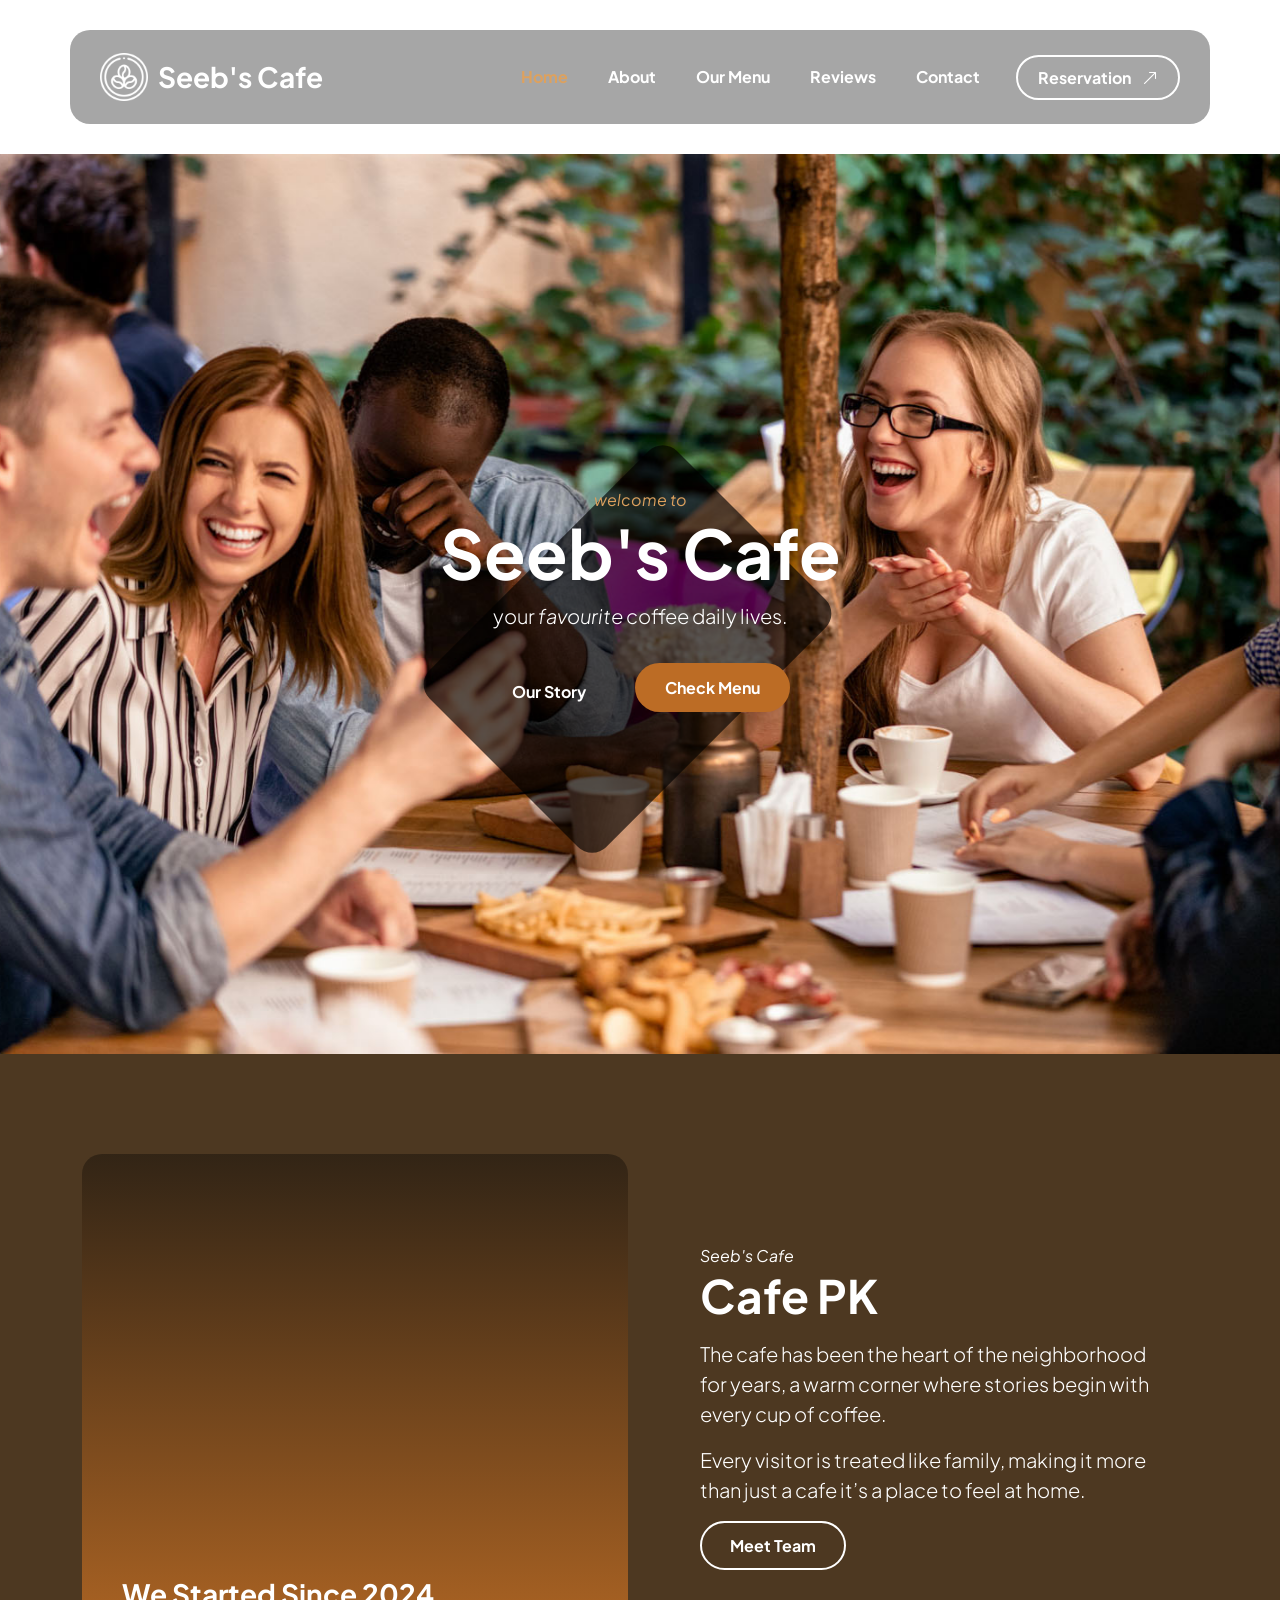
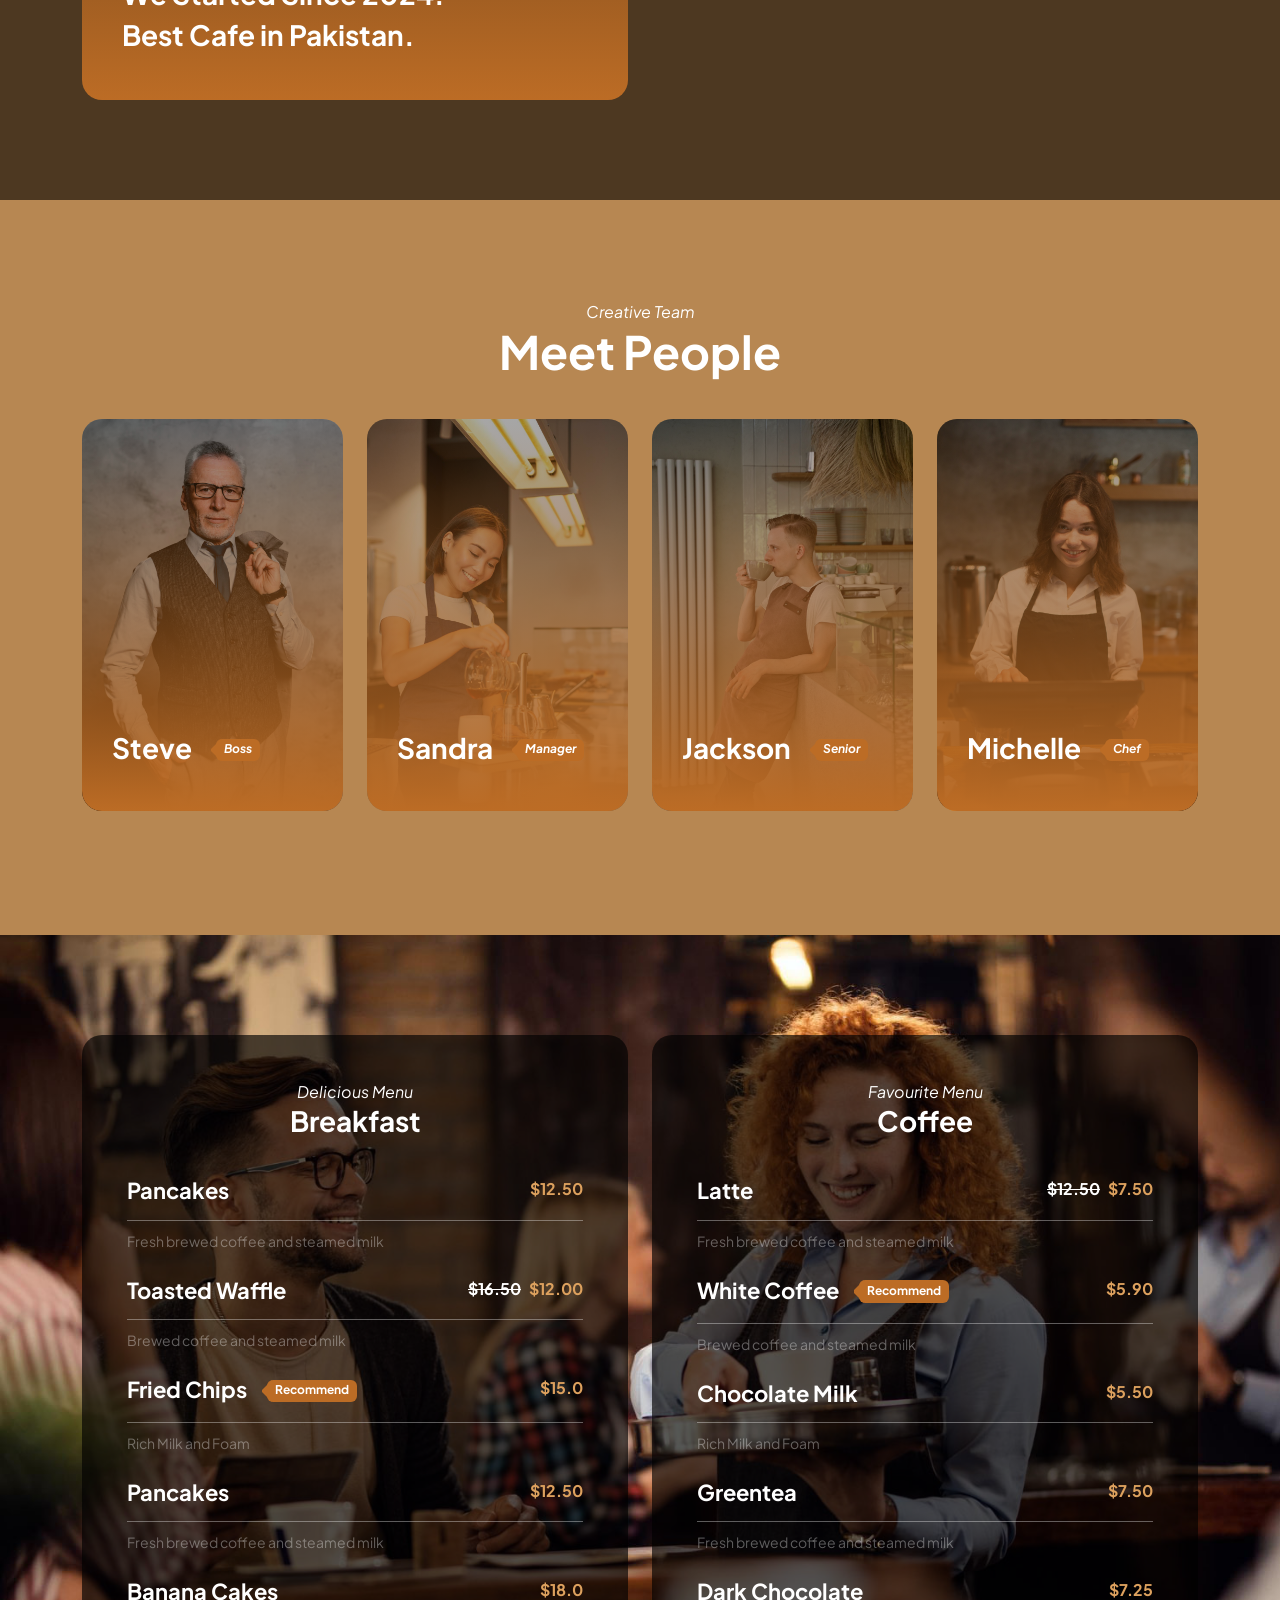
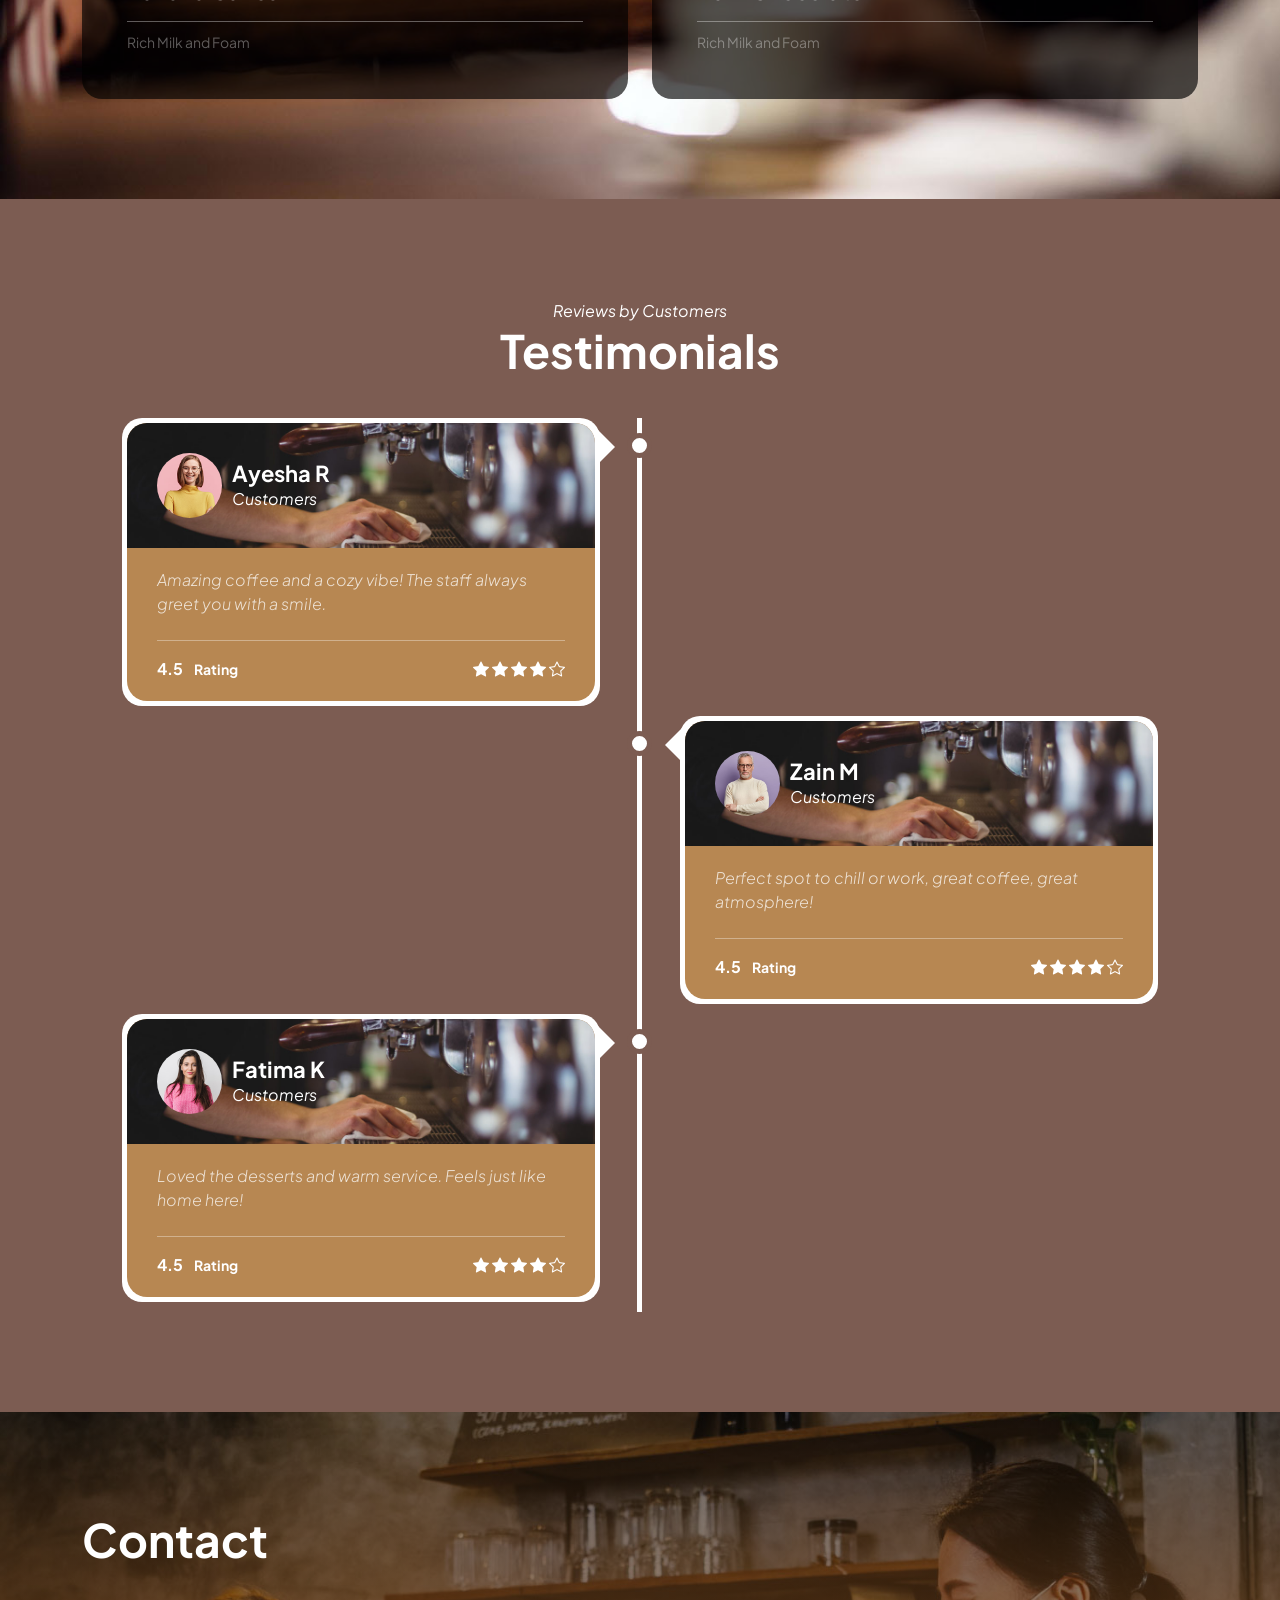
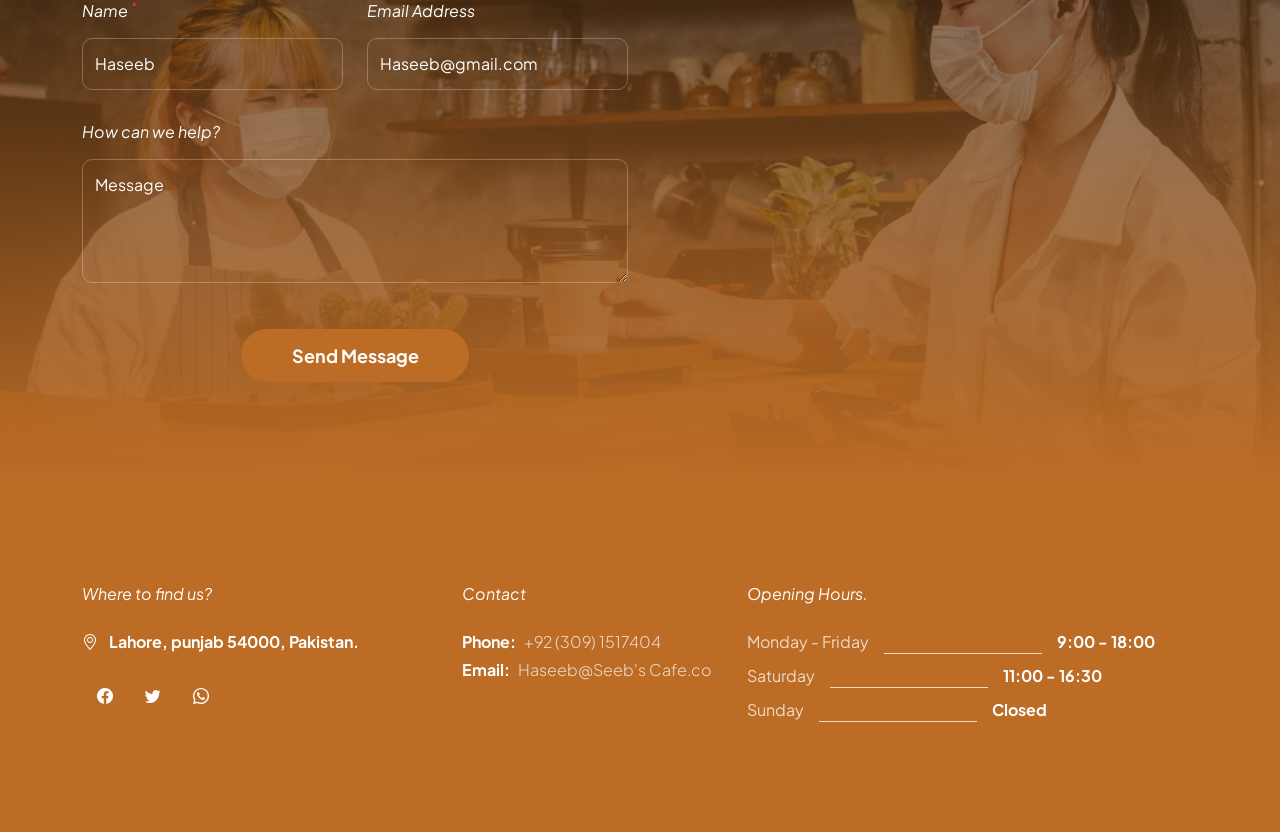
==== commit 6c81964a: "update" ====
--- a/index.html
+++ b/index.html
@@ -588,7 +588,7 @@
 
                                 <p class="d-flex mb-1">
                                     <strong class="me-2">Phone:</strong>
-                                    <a href="tel: 305-240-9671" class="site-footer-link">
+                                    <a href="tel: +923091517404" class="site-footer-link">
                                         +92 (309) 1517404
                                     </a>
                                 </p>
@@ -596,8 +596,8 @@
                                 <p class="d-flex">
                                     <strong class="me-2">Email:</strong>
 
-                                    <a href="mailto:info@yourgmail.com" class="site-footer-link">
-                                        Haseeb@SeebCafe.com
+                                    <a href="haseeb@Seebcafa.com" class="site-footer-link">
+                                        Haseeb@Seeb's Cafe.co
                                     </a>
                                 </p>
                             </div>
